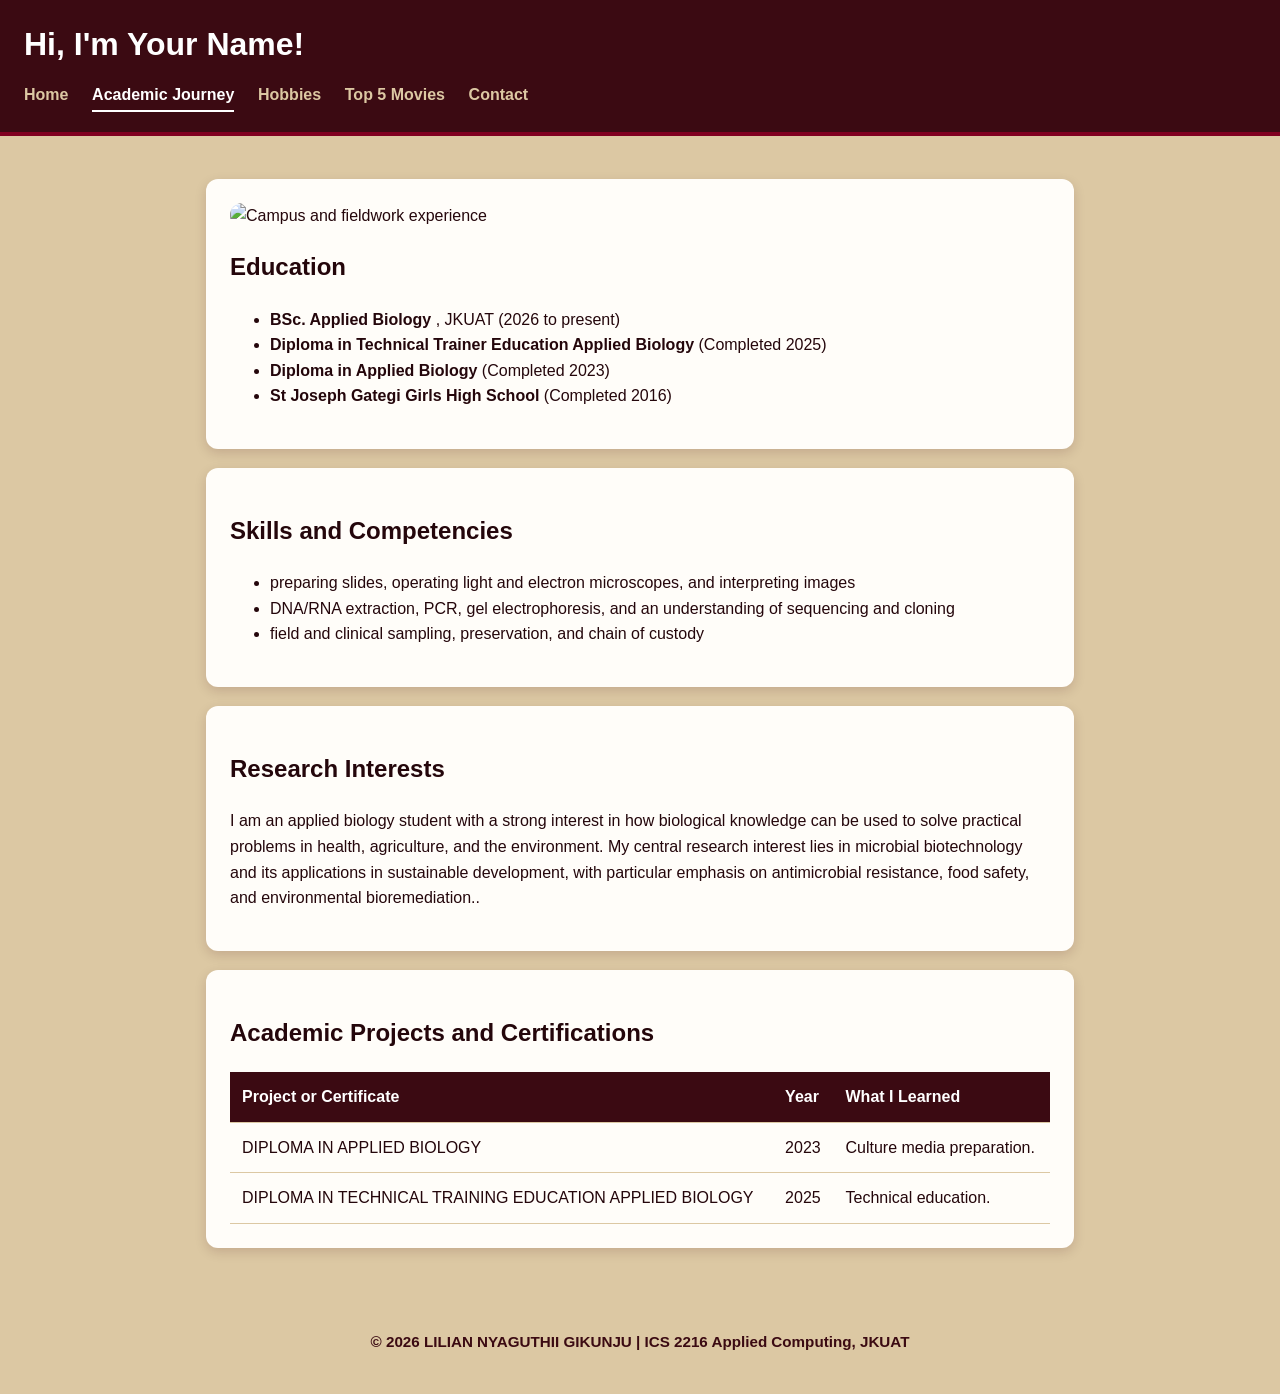
==== academic.html @ dc78269f "Add files via upload" ====
<!DOCTYPE html>
<html lang="en">
<head>
  <meta charset="utf-8">
  <meta name="viewport" content="width=device-width, initial-scale=1">
  <title>Academic Journey | Your Name</title>
  <link rel="stylesheet" href="style.css">
</head>
<body>
  <header>
    <h1>Hi, I'm Your Name!</h1>
    <nav>
      <a href="index.html">Home</a>
      <a href="academic.html" class="active">Academic Journey</a>
      <a href="hobbies.html">Hobbies</a>
      <a href="movies.html">Top 5 Movies</a>
      <a href="contact.html">Contact</a>
    </nav>
  </header>

  <main>
    <section class="card">
      <img src="images/graduation .jpg" alt="Campus and fieldwork experience">
      <h2>Education</h2>
      <ul>
        <li><strong>BSc. Applied Biology </strong>, JKUAT (2026 to present)</li>
        <li><strong>Diploma in Technical Trainer Education Applied Biology</strong> (Completed 2025)</li>
        <li><strong>Diploma in Applied Biology</strong> (Completed 2023)</li>
        <li><strong>St Joseph Gategi Girls High School</strong> (Completed 2016)</li>
      </ul>
    </section>

    <section class="card">
      <h2>Skills and Competencies</h2>
      <ul>
        <li>preparing slides, operating light and electron microscopes, and interpreting images</li>
        <li>DNA/RNA extraction, PCR, gel electrophoresis, and an understanding of sequencing and cloning</li>
        <li>field and clinical sampling, preservation, and chain of custody</li>
      </ul>
    </section>

    <section class="card">
      <h2>Research Interests</h2>
      <p>I am an applied biology student with a strong interest in how biological knowledge can be used to solve practical problems in health, agriculture, and the environment. My central research interest lies in microbial biotechnology and its applications in sustainable development, with particular emphasis on antimicrobial resistance, food safety, and environmental bioremediation..</p>
    </section>

    <section class="card">
      <h2>Academic Projects and Certifications</h2>
      <table>
        <thead>
          <tr>
            <th>Project or Certificate</th>
            <th>Year</th>
            <th>What I Learned</th>
          </tr>
        </thead>
        <tbody>
          <tr>
            <td>DIPLOMA IN APPLIED BIOLOGY</td>
            <td>2023</td>
            <td>Culture media preparation.</td>
          </tr>
          <tr>
            <td>DIPLOMA IN TECHNICAL TRAINING EDUCATION APPLIED BIOLOGY</td>
            <td>2025</td>
            <td>Technical education.</td>
          </tr>
        </tbody>
      </table>
    </section>
  </main>

  <footer>
    <p>&copy; 2026 LILIAN NYAGUTHII GIKUNJU | ICS 2216 Applied Computing, JKUAT</p>
  </footer>
</body>
</html>
---- style.css ----
:root {
  --bg: #DCC8A3;       /* Warm Sand Background */
  --dark: #3B0A12;     /* Deep Maroon Header & Text */
  --brand: #800020;    /* Burgundy Accents & Buttons */
  --card: #FFFDF9;     /* Soft Off-White Card Surface */
  --ink: #24060B;      /* High-Contrast Body Text */
}

* {
  box-sizing: border-box;
}

body {
  margin: 0;
  font-family: "Segoe UI", Arial, sans-serif;
  background: var(--bg);
  color: var(--ink);
  line-height: 1.6;
}

header {
  background: var(--dark);
  color: #fff;
  padding: 1.2rem 1.5rem;
  border-bottom: 4px solid var(--brand);
}

header h1 {
  margin: 0 0 0.5rem 0;
}

nav a {
  color: #DCC8A3;
  margin-right: 1.2rem;
  text-decoration: none;
  font-weight: 700;
  display: inline-block;
  padding: 0.2rem 0;
}

nav a:hover,
nav a.active {
  color: #ffffff;
  border-bottom: 2px solid #ffffff;
}

main {
  max-width: 900px;
  margin: auto;
  padding: 1.5rem 1rem;
}

img {
  max-width: 100%;
  height: auto;
  border-radius: 12px;
}

.card {
  background: var(--card);
  padding: 1.5rem;
  border-radius: 12px;
  box-shadow: 0 4px 12px rgba(59, 10, 18, 0.15);
  margin: 1.2rem 0;
  transition: transform 0.2s ease;
}

.card:hover {
  transform: translateY(-4px);
}

.hero {
  display: flex;
  gap: 1.5rem;
  align-items: center;
  flex-wrap: wrap;
}

.profile-pic {
  width: 200px;
  height: 200px;
  object-fit: cover;
  border-radius: 50%;
  border: 5px solid var(--brand);
}

.grid {
  display: grid;
  grid-template-columns: repeat(auto-fit, minmax(260px, 1fr));
  gap: 1.2rem;
}

.btn {
  display: inline-block;
  background: var(--brand);
  color: #ffffff;
  padding: 0.65rem 1.3rem;
  border-radius: 999px;
  text-decoration: none;
  font-weight: 700;
  border: none;
  cursor: pointer;
  margin-top: 0.5rem;
  margin-right: 0.5rem;
}

.btn:hover {
  background: var(--dark);
}

/* Tables for Academic Page */
table {
  width: 100%;
  border-collapse: collapse;
  margin-top: 1rem;
}

th, td {
  text-align: left;
  padding: 0.75rem;
  border-bottom: 1px solid #DCC8A3;
}

th {
  background: var(--dark);
  color: #ffffff;
}

/* Swipeable Movie Carousel */
.swipe-hint {
  font-size: 0.9rem;
  color: var(--brand);
  font-weight: 600;
  margin-bottom: 0.5rem;
}

.movie-slider {
  display: flex;
  gap: 1.2rem;
  overflow-x: auto;
  scroll-snap-type: x mandatory;
  scroll-behavior: smooth;
  padding-bottom: 1rem;
  -webkit-overflow-scrolling: touch;
}

.movie-slider::-webkit-scrollbar {
  height: 8px;
}

.movie-slider::-webkit-scrollbar-thumb {
  background: var(--brand);
  border-radius: 999px;
}

.movie-card {
  flex: 0 0 280px;
  scroll-snap-align: start;
  background: var(--card);
  border-radius: 12px;
  padding: 1rem;
  box-shadow: 0 4px 10px rgba(59, 10, 18, 0.15);
  border-top: 4px solid var(--brand);
}

.movie-card img {
  width: 100%;
  height: 180px;
  object-fit: cover;
  margin-bottom: 0.75rem;
}

/* Contact Form */
input, textarea {
  width: 100%;
  padding: 0.6rem;
  border: 1px solid #b89f72;
  border-radius: 8px;
  font-family: inherit;
  margin-top: 0.3rem;
}

footer {
  text-align: center;
  padding: 1.5rem;
  font-size: 0.95rem;
  color: var(--dark);
  font-weight: 600;
}
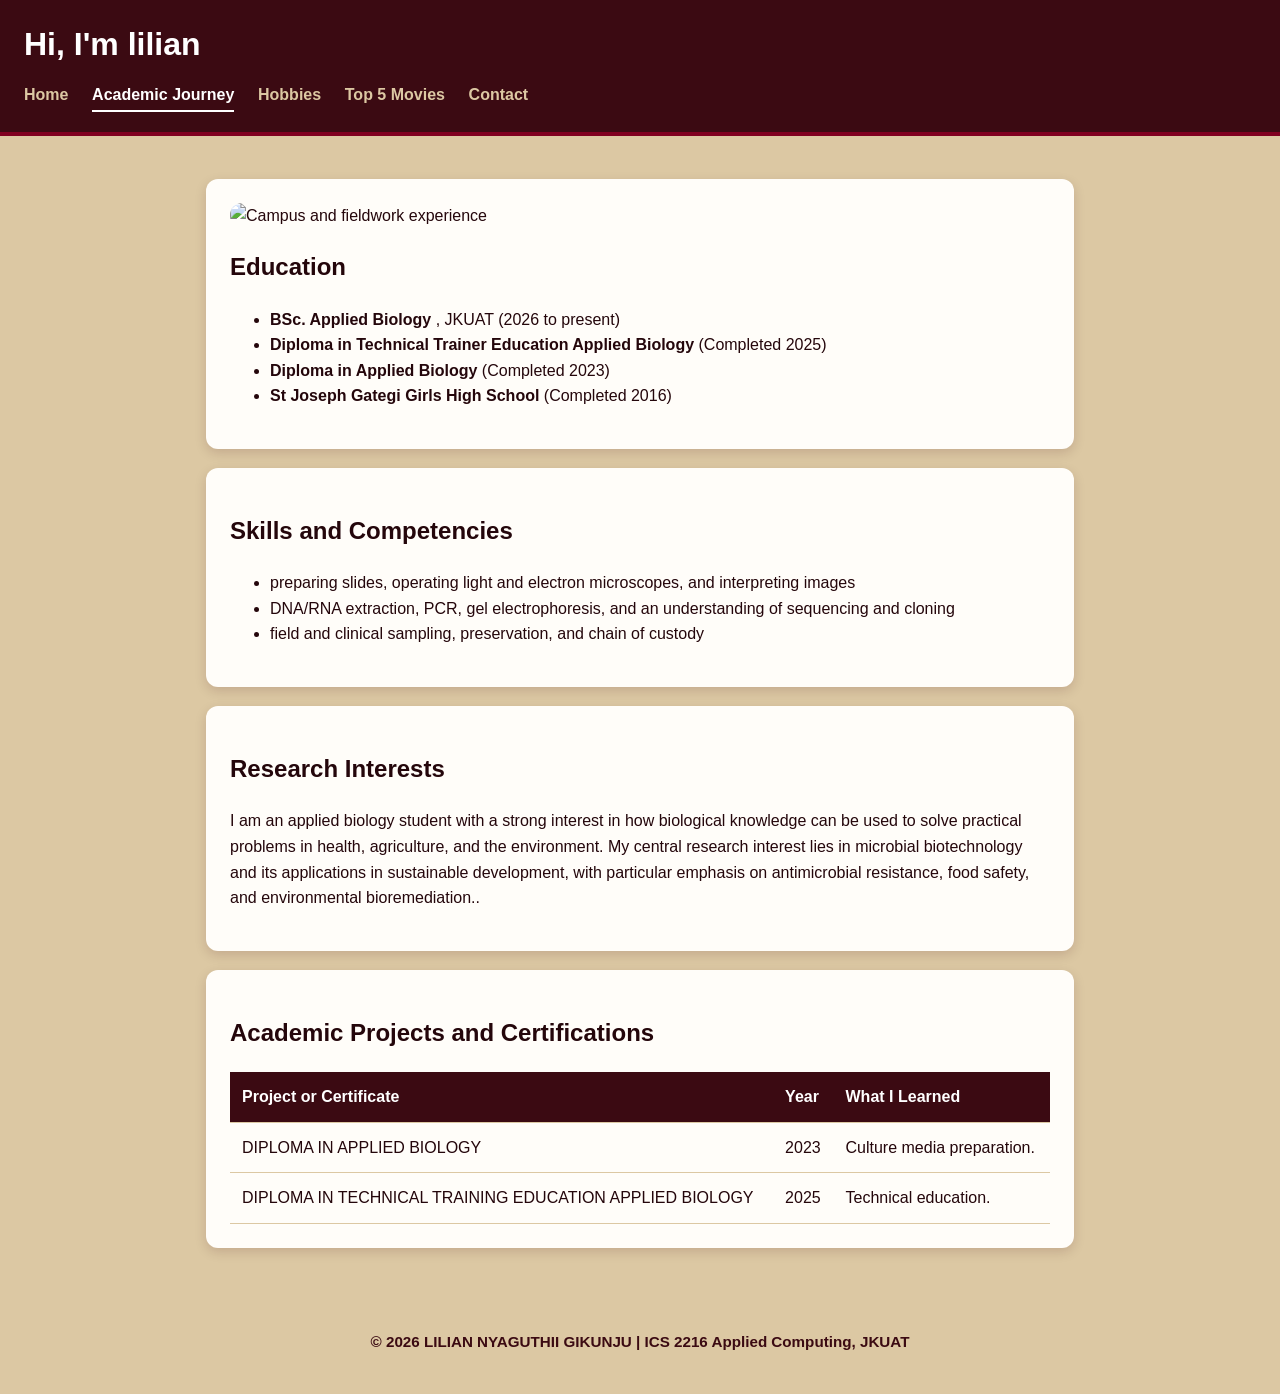
==== commit ef4ea609: "Update academic.html" ====
--- a/academic.html
+++ b/academic.html
@@ -3,12 +3,12 @@
 <head>
   <meta charset="utf-8">
   <meta name="viewport" content="width=device-width, initial-scale=1">
-  <title>Academic Journey | Your Name</title>
+  <title>Academic Journey | lilian</title>
   <link rel="stylesheet" href="style.css">
 </head>
 <body>
   <header>
-    <h1>Hi, I'm Your Name!</h1>
+    <h1>Hi, I'm lilian</h1>
     <nav>
       <a href="index.html">Home</a>
       <a href="academic.html" class="active">Academic Journey</a>
@@ -74,4 +74,4 @@
     <p>&copy; 2026 LILIAN NYAGUTHII GIKUNJU | ICS 2216 Applied Computing, JKUAT</p>
   </footer>
 </body>
-</html>+</html>
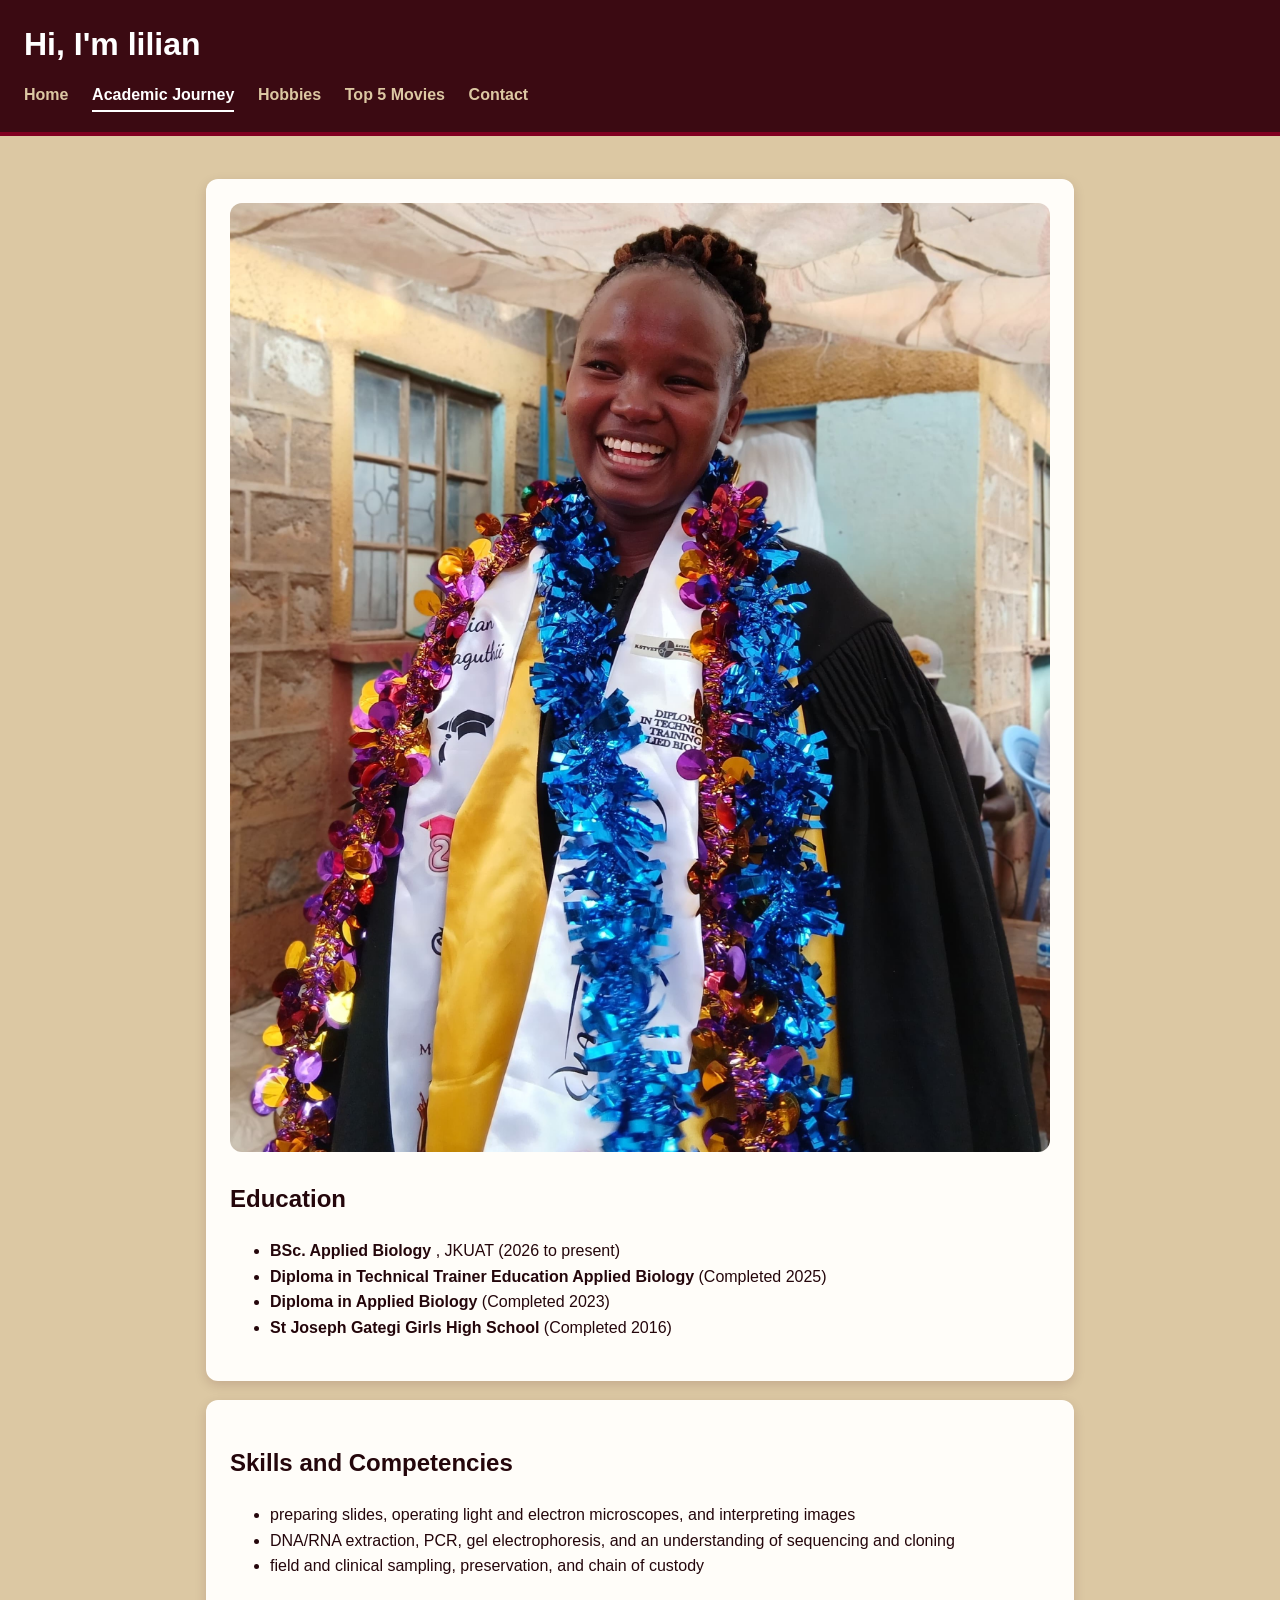
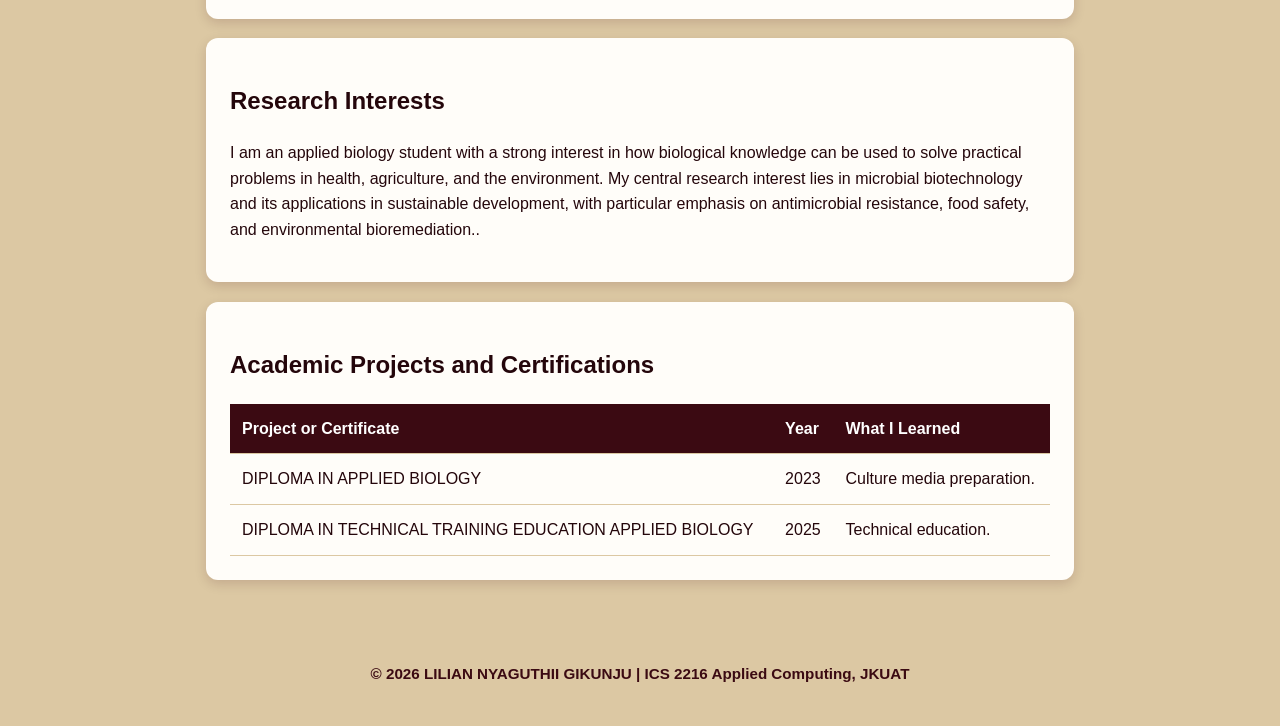
==== commit 88000dc7: "Update academic.html" ====
--- a/academic.html
+++ b/academic.html
@@ -20,7 +20,7 @@
 
   <main>
     <section class="card">
-      <img src="images/graduation .jpg" alt="Campus and fieldwork experience">
+      <img src="graduation.jpg" alt="Campus and fieldwork experience">
       <h2>Education</h2>
       <ul>
         <li><strong>BSc. Applied Biology </strong>, JKUAT (2026 to present)</li>
